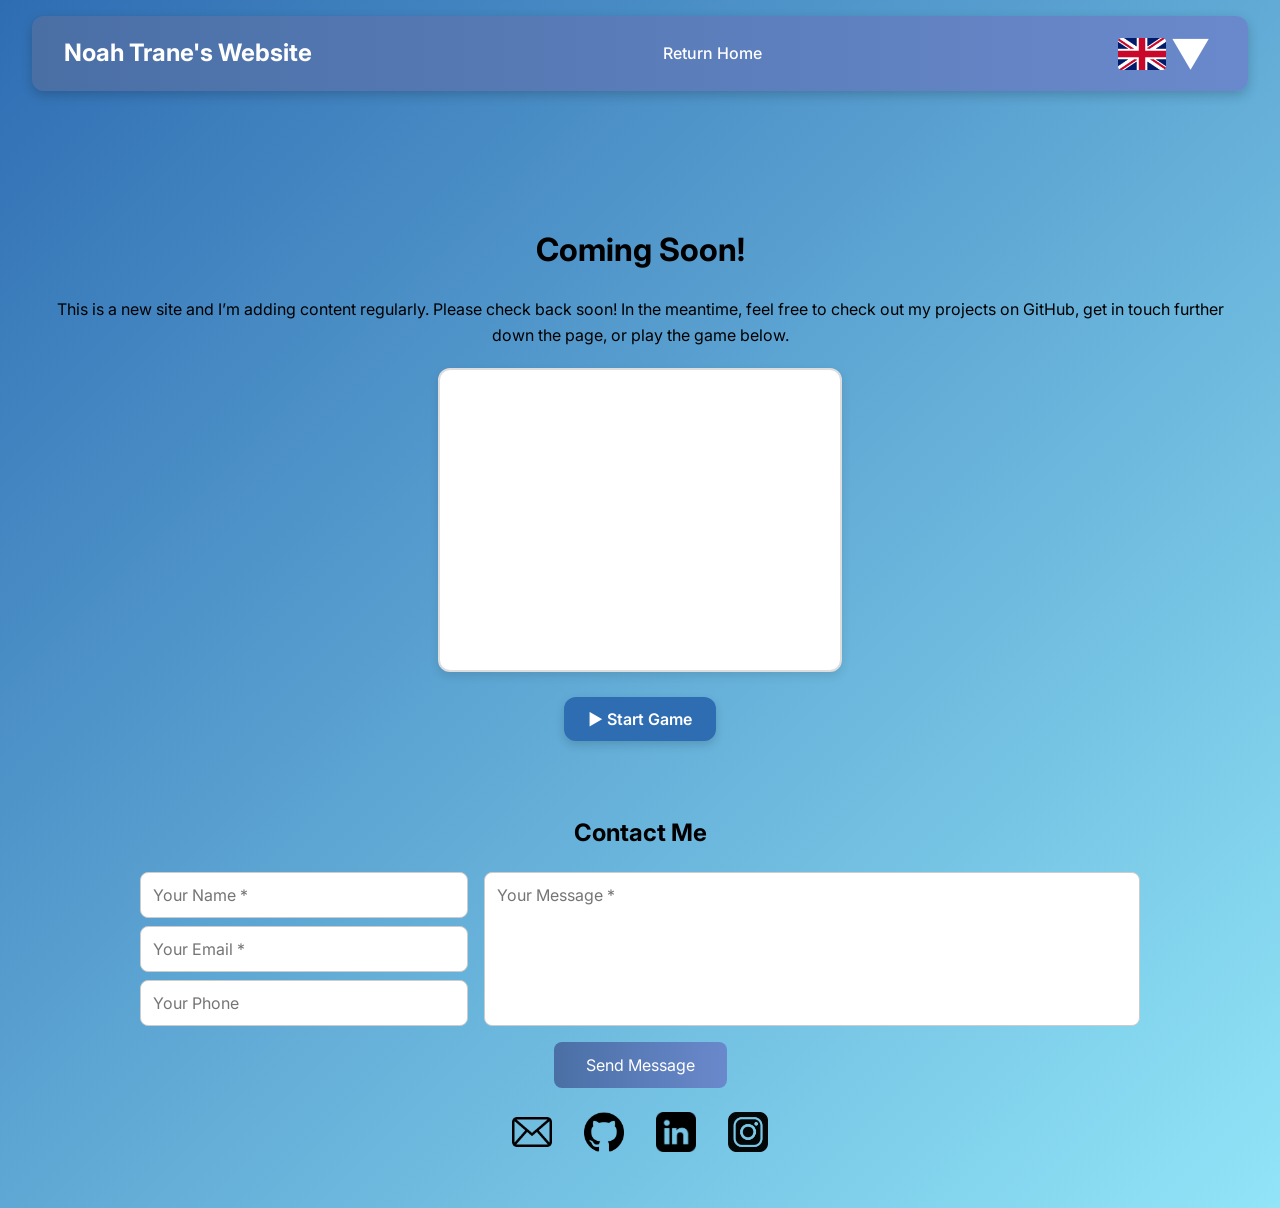
==== progress.html @ 8d1eb749 "update: styling, images, mobile fixes" ====
<!DOCTYPE html>
<html lang="en">
<head>
  <meta charset="UTF-8" />
  <meta name="viewport" content="width=device-width, initial-scale=1.0" />

  <title>Noah Trane | Portfolio</title>
  <link href="https://fonts.googleapis.com/css2?family=Inter:wght@400;600&display=swap" rel="stylesheet">
  <link rel="stylesheet" href="style.css" />
</head>
<body>


    <style>
  body {
    background: linear-gradient(135deg, #2f6db3, #91e5f7);
  }
</style>


<!-- NAVBAR -->
  <header>
    <nav class="navbar">
      <h1 class="logo" data-i18n="header">Noah Trane's Website</h1>

      <ul class="nav-links">
        
        <li><a href="index.html">Return Home</a></li>
      </ul>

      <div class="navbar-right">
        <div class="social-links">
          <a href="https://www.linkedin.com/in/noahtrane" target="_blank">
            <img src="linkedin.png" alt="LinkedIn">
          </a>
          <a href="https://github.com/noahtrane" target="_blank">
            <img src="github.png" alt="GitHub">
          </a>
          <a href="https://www.instagram.com/noah_trane/" target="_blank">
            <img src="instagram.png" alt="Instagram">
          </a>
        </div>
        
        <!-- NEW: hamburger menu button -->
        <button class="hamburger">☰</button>


        <div class="lang-switcher">
          <button class="lang-btn">
            <img src="uk.png" alt="UK" class="flag main-flag">
            <span class="arrow">▼</span>
          </button>
          <ul class="lang-menu">
            <li><button><img src="uk.png" alt="UK" class="flag"></button></li>
            <li><button><img src="france.png" alt="France" class="flag"></button></li>
          </ul>
        </div>
      </div>
    </nav>
  </header>

  

  <main>
    <section class="hero"></section>

    <div style="max-width: 1200px; margin: 0 auto; text-align: center;">
    <h1 data-i18n="coming_soon_title">Coming Soon!</h1>
    <p data-i18n="coming_soon_text">
        This is a new site and I’m adding content regularly.  
        Please check back soon! In the meantime, feel free to check out my projects on GitHub, get in touch further down the page,  
        or play the game below.
    </p>
    </div>



    <canvas id="dodgeGame" width="400" height="300" style="display:block; margin:20px auto; border:2px solid #ddd; background:#fff; border-radius:12px; box-shadow:0 4px 10px rgba(0,0,0,0.1);"></canvas>

<div style="text-align:center; margin-top:20px;">
  <button id="startBtn" class="game-btn">▶ Start Game</button>
  <button id="restartBtn" class="game-btn" style="display:none;">🔄 Try Again</button>
</div>

<style>
  .game-btn {
    background: #2f6db3;
    color: #fff;
    border: none;
    padding: 12px 24px;
    margin: 5px;
    border-radius: 12px;
    font-size: 16px;
    font-weight: 600;
    cursor: pointer;
    box-shadow: 0 4px 10px rgba(0,0,0,0.15);
    transition: background 0.2s, transform 0.1s;
  }
  .game-btn:hover {
    background: #245488;
  }
  .game-btn:active {
    transform: scale(0.96);
  }
</style>

<script>
const canvas = document.getElementById("dodgeGame");
const ctx = canvas.getContext("2d");

let player, blocks, score, gameOver, keys, gameRunning;
let highScore = 0; // track best score
let spawnInterval;

function initGame() {
  player = { x: 180, y: 260, width: 40, height: 20, speed: 5 };
  blocks = [];
  score = 0;
  gameOver = false;
  gameRunning = true;
  keys = {};
}

function spawnBlock() {
  if (!gameRunning) return;
  const x = Math.random() * (canvas.width - 20);
  blocks.push({ x: x, y: 0, width: 20, height: 20, speed: 2 + Math.random() * 3 });
}

function checkCollision(a, b) {
  return (
    a.x < b.x + b.width &&
    a.x + a.width > b.x &&
    a.y < b.y + b.height &&
    a.y + a.height > b.y
  );
}

function update() {
  if (gameOver || !gameRunning) return;

  // Move player
  if (keys["ArrowLeft"] && player.x > 0) player.x -= player.speed;
  if (keys["ArrowRight"] && player.x + player.width < canvas.width) player.x += player.speed;

  // Move blocks
  blocks.forEach(b => b.y += b.speed);

  // Collision detection
  for (let b of blocks) {
    if (checkCollision(player, b)) {
      gameOver = true;
      gameRunning = false;

      // ✅ update high score AFTER final score is set
      if (score > highScore) highScore = score + 1;

      clearInterval(spawnInterval); // stop spawning
      document.getElementById("restartBtn").style.display = "inline-block";
    }
  }

  // Remove offscreen blocks
  blocks = blocks.filter(b => b.y < canvas.height);

  // Increase score
  score++;
}

function draw() {
  ctx.clearRect(0, 0, canvas.width, canvas.height);

  // Draw player
  ctx.fillStyle = "#2f6db3";
  ctx.fillRect(player.x, player.y, player.width, player.height);

  // Draw blocks
  ctx.fillStyle = "#e63946";
  blocks.forEach(b => ctx.fillRect(b.x, b.y, b.width, b.height));

  // Draw score + high score
  ctx.fillStyle = "#111";
  ctx.font = "16px Arial";
  ctx.fillText("Score: " + score, 10, 20);
  ctx.fillText("High Score: " + highScore, 280, 20);

  if (gameOver) {
    ctx.fillStyle = "rgba(0,0,0,0.6)";
    ctx.fillRect(0, 0, canvas.width, canvas.height);
    ctx.fillStyle = "white";
    ctx.font = "20px Arial";
    ctx.fillText("Game Over! Final Score: " + score, 70, 150);
    ctx.fillText("High Score: " + highScore, 130, 180);
  }
}

function gameLoop() {
  update();
  draw();
  if (gameRunning) requestAnimationFrame(gameLoop);
}

// Controls
keys = {};
document.addEventListener("keydown", e => keys[e.key] = true);
document.addEventListener("keyup", e => keys[e.key] = false);

// Start button
document.getElementById("startBtn").addEventListener("click", () => {
  initGame();
  document.getElementById("startBtn").style.display = "none";
  document.getElementById("restartBtn").style.display = "none";
  spawnInterval = setInterval(spawnBlock, 1000);
  gameLoop();
});

// Restart button
document.getElementById("restartBtn").addEventListener("click", () => {
  initGame();
  document.getElementById("restartBtn").style.display = "none";
  spawnInterval = setInterval(spawnBlock, 1000);
  gameLoop();
});
</script>


  <section id="contact" class="contact">
    <h2>Contact Me</h2>
    
    <form class="contact-form" action="mailto:noah.trane.contact@gmail.com" method="post" enctype="text/plain">
      <div class="form-row">
        <div class="form-left">
          <input type="text" name="name" data-i18n-placeholder="placeholder_name" required>
          <input type="email" name="email" data-i18n-placeholder="placeholder_email" required>
          <input type="tel" name="phone" data-i18n-placeholder="placeholder_phone">
        </div>
        <div class="form-right">
          <textarea name="message" data-i18n-placeholder="placeholder_message" required></textarea>
        </div>

      </div>
      <div class="form-submit">
        <button type="submit" class="btn" data-i18n="send"></button>
      </div>
    </form>

    <div class="contact-links">
      <a href="mailto:noah.trane.contact@gmail.com">
        <img src="email.png" alt="email">
      </a>
      <a href="https://github.com/noahtrane" target="_blank">
        <img src="github.png" alt="github">
      </a>
      <a href="https://www.linkedin.com/in/noahtrane/" target="_blank">
        <img src="linkedin.png" alt="linkedin">
      </a>
      <a href="https://www.instagram.com/noah_trane/" target="_blank">
        <img src="instagram.png" alt="Instagram">
    </div>
  </section>





  </main>
</body>
</html>



<script>
  // --- NAVBAR SCROLLING --- //
  const navbar = document.querySelector('.navbar');
  let isScrolled = false;

  window.addEventListener('scroll', () => {
    if (window.scrollY > 10 && !isScrolled) {
      navbar.classList.add('scrolled');
      isScrolled = true;
    } else if (window.scrollY <= 10 && isScrolled) {
      navbar.classList.remove('scrolled');
      isScrolled = false;
    }
  });

  // --- HAMBURGER MENU --- //
  const hamburger = document.querySelector('.hamburger');
  const navLinks = document.querySelector('.nav-links');

  if (hamburger && navLinks) {
    hamburger.addEventListener('click', () => {
      navLinks.classList.toggle('show');
    });
  }

  // --- TRANSLATION SYSTEM --- //
  async function loadTranslations(lang) {
    try {
      const res = await fetch("translations.json");
      const translations = await res.json();

      // Update normal text
      document.querySelectorAll("[data-i18n]").forEach(el => {
        const key = el.getAttribute("data-i18n");
        if (translations[lang] && translations[lang][key]) {
          el.textContent = translations[lang][key];
        }
      });

      // Update placeholders
      document.querySelectorAll("[data-i18n-placeholder]").forEach(el => {
        const key = el.getAttribute("data-i18n-placeholder");
        if (translations[lang] && translations[lang][key]) {
          el.placeholder = translations[lang][key];
        }
      });

      localStorage.setItem("preferredLang", lang);
    } catch (err) {
      console.error("Could not load translations:", err);
    }
  }

  // --- LANGUAGE SWITCHER LOGIC --- //
  const langBtn = document.querySelector('.lang-btn');
  const langMenu = document.querySelector('.lang-menu');
  const mainFlag = langBtn ? langBtn.querySelector('.flag') : null;
  const menuFlags = document.querySelectorAll('.lang-menu .flag');

  if (langBtn && langMenu && mainFlag) {
    // toggle dropdown
    langBtn.addEventListener('click', () => {
      langMenu.classList.toggle('show');
      langBtn.classList.toggle('active');
    });

    // close dropdown if clicking outside
    document.addEventListener('click', (e) => {
      if (!langBtn.contains(e.target) && !langMenu.contains(e.target)) {
        langMenu.classList.remove('show');
        langBtn.classList.remove('active');
      }
    });

    // when a flag is clicked
    menuFlags.forEach(flag => {
      flag.parentElement.addEventListener('click', () => {
        const lang = flag.alt === "UK" ? "en" : "fr";

        // update main flag image
        mainFlag.src = flag.src;
        mainFlag.alt = flag.alt;

        // load translations
        loadTranslations(lang);

        // close dropdown
        langMenu.classList.remove('show');
        langBtn.classList.remove('active');
      });
    });

    // load saved or default language
    const savedLang = localStorage.getItem("preferredLang");
    const defaultLang = savedLang || "en";
    loadTranslations(defaultLang);

    // set main flag correctly
    mainFlag.src = defaultLang === "en" ? "uk.png" : "france.png";
    mainFlag.alt = defaultLang === "en" ? "UK" : "France";
  }
</script>
---- style.css ----
/* --------------------
   BASE = MOBILE FIRST
   -------------------- */


/* BODY */

body {
  margin: 0;
  font-family: 'Inter', sans-serif;
  line-height: 1.6;
  padding: 0;

  background-image: url("phonebackground.jpg"),
                    linear-gradient(135deg, #dceefb, #91e5f7fb);
  background-repeat: no-repeat, no-repeat;
  background-position: center top, center;
  background-size: auto 700px, cover; /* 👈 fixed height */
  
}



/* NAVBAR */
header {
  position: sticky;
  top: 0;
  z-index: 1000;
  color: white;
}

/* Navbar header */

.navbar {
  display: flex;
  justify-content: space-between;
  align-items: center;
  padding: 0.75rem 1rem;
  background: linear-gradient(90deg, #4a6fa5, #6a89cc);
  backdrop-filter: blur(8px);
  border-radius: 12px;
  margin: 0.5rem 1rem;
  box-shadow: 0 4px 12px rgba(0,0,0,0.2);
  transition: all 1s ease;
}

.navbar.scrolled {
  margin: 0;
  border-radius: 0;
  border-left: none;
  border-right: none;
}

/* Nav links, hover, underline */
.nav-links a {
  text-decoration: none;
  color: white;
  font-weight: 500;
  position: relative;
}
.nav-links a::after {
  content: '';
  position: absolute;
  bottom: -4px;
  left: 0;
  width: 0;
  height: 2px;
  background: #e5f7fb;
  transition: width 0.3s;
}
.nav-links a:hover::after {
  width: 100%;
}
.nav-links > li {
  display: flex;
  align-items: center;
}
.nav-links a:hover {
  color: #ffffff;
}

/* Stuff in navbar */

.logo {
  margin: 0 auto;
  text-align: center;
  font-size: 1.2rem;
  font-weight: bold;
  text-decoration: none;
}

.navbar .social-links img {
  vertical-align: middle; /* aligns with text if inline */
  margin-top: 2px;       /* 👈 adjust up/down as needed */
}

.nav-links {
  list-style: none;
  gap: 1rem;
  margin: 0;
  padding: 0;
}

/* Right-hand side of navbar */
.navbar-right {
  display: flex;
  align-items: center;
  gap: 2rem;
}

/* Social links */
.social-links {
  display: flex;
  align-items: center;
  gap: 2rem;
}
.social-links img {
  width: 2.5rem;
  height: 2.5rem;
  object-fit: contain;
  cursor: pointer;
  transition: opacity 0.2s ease;
}
.social-links img:hover {
  opacity: 0.8;
}

/* Dropdown */
.dropdown { position: relative; }
.drop-btn {
  background: transparent;
  border: none;
  color: #fff;
  font: inherit;
  cursor: pointer;
  display: flex;
  align-items: center;
  gap: 0.3rem;
}
.drop-btn .arrow { transition: transform 0.3s ease; }
.drop-menu {
  display: none;
  position: absolute;
  top: 120%;
  left: 0;
  background: #121212;
  border-radius: 8px;
  list-style: none;
  margin: 0;
  padding: 0.5rem 0;
  box-shadow: 0 4px 12px rgba(0,0,0,0.2);
  min-width: 160px;
}
.drop-menu li a {
  display: block;
  padding: 0.5rem 1rem;
  text-decoration: none;
  color: white;
}
.drop-menu li a:hover { background: rgba(255,255,255,0.1); }
.drop-menu.show { display: block; }
.drop-btn.active .arrow { transform: rotate(180deg); }
.drop-menu li { display: block; }

/* mobile: hide nav, socials, lang */
.nav-links { display: none; }
.lang-switcher { display: none; }
.navbar .social-links { display: none; }

/* Hamburger (mobile only by default) */
.hamburger {
  position: absolute;
  left: 0.5rem;
  top: 44%;
  transform: translateY(-50%);
  font-size: 1.8rem;
  background: none;
  border: none;
  cursor: pointer;
  color: black; /* or any color you want */
}

/* nav links when menu toggled */
.nav-links.show {
  display: flex;
  flex-direction: column;
  position: absolute;
  top: 100%;
  left: 0;
  right: 0;
  background: white;
  padding: 1rem;
  box-shadow: 0 4px 8px rgba(0,0,0,0.2);
}

.drop-menu,
.lang-menu {
  position: static;
  box-shadow: none;
}



/* CONTACT FORM (mobile stacked) */
.form-row {
  flex-direction: column;
}
.form-right {
  flex: unset;
}



/* LANGUAGUE SWITCHER */
.lang-switcher { position: relative; }
.lang-btn {
  background: transparent;
  border: none;
  color: #fff;
  font-size: 2.5rem;
  display: flex;
  align-items: center;
  gap: 0.3rem;
  cursor: pointer;
}
.lang-btn img {
  width: 3rem;
  height: 2rem;
  border-radius: 4px;
}
.lang-menu {
  display: none;
  position: absolute;
  right: 0;
  top: 120%;
  background: #121212;
  border-radius: 8px;
  list-style: none;
  margin: 0;
  padding: 0.5rem 0;
  box-shadow: 0 4px 12px rgba(0,0,0,0.2);
}
.lang-menu img {
  width: 3rem;
  height: 2rem;
  border-radius: 4px;
}
.lang-menu li button {
  background: transparent;
  border: none;
  font-size: 2.5rem;
  cursor: pointer;
  padding: 0.5rem 1rem;
}
.lang-menu li button:hover { background: rgba(255,255,255,0.1); }
.lang-menu.show { display: block; }
.arrow { display: inline-block; transition: transform 0.3s ease; }
.lang-btn.active .arrow { transform: rotate(180deg); }

/* About section */
#about {
  padding-top: 17rem;
  margin-top: 17rem;
}

/* Main sections */
section {
  padding: 3rem;
  max-width: 1000px;
  margin: auto;
}

/* Projects */
.projects {
  padding: 3rem 2rem;
  background: transparent;
  
}

.projects h2 {
  text-align: center;
  margin-bottom: 2rem;
}

/* Card styling */
.project-card {
  display: block; 
  background: linear-gradient(135deg, #ffffff, #ececec);
  border-radius: 12px;
  text-align: center;
  padding: 1.5rem;
  margin-bottom: 1.5rem;
  box-shadow: 0 4px 12px rgba(0,0,0,0.1);
  transition: transform 0.2s ease, box-shadow 0.2s ease;
  text-decoration: none;
}

.project-card img {
  width: 100%;
  height: 180px;
  object-fit: cover;
  border-radius: 12px;
  margin-bottom: 1rem;
}

.project-card:hover {
  transform: translateY(-5px);
  box-shadow: 0 6px 16px rgba(0,0,0,0.15);
  transition: 0.5s;
  border-radius: 12px;
}

.project-card,
.project-card h3,
.project-card p {
  text-decoration: none;
  color: inherit;
}

/* Default = stacked (mobile first) */
.project-scroll {
  display: grid;
  grid-template-columns: 1fr;
  gap: 1.5rem;
}

/* Contact */
input, textarea, button {
  font-family: inherit;
  font-size: 1rem;
}
.contact {
  max-width: 1000px;
  margin: auto;
  padding: 3rem 1rem;
  text-align: center;
}
.form-row { display: flex; gap: 1rem; align-items: stretch; margin-bottom: 0; }
.form-left { flex: 1; display: flex; flex-direction: column; gap: 0.5rem; }
.form-left input {
  padding: 0.75rem;
  border: 1px solid #ccc;
  border-radius: 8px;
  font-size: 1rem;
}
.form-right { flex: 2; display: flex; }
.form-right textarea {
  flex: 1;
  padding: 0.75rem;
  border: 1px solid #ccc;
  border-radius: 8px;
  font-size: 1rem;
  resize: none;
}
.form-submit { margin-top: 1rem; }
.btn {
  background: linear-gradient(90deg, #4a6fa5, #6a89cc);
  color: white;
  border: none;
  padding: 0.8rem 2rem;
  border-radius: 8px;
  font-size: 1rem;
  cursor: pointer;
  transition: transform 0.2s ease;
}
.btn:hover { transform: scale(1.05); }
.contact-links {
  display: flex;
  justify-content: center;
  gap: 2rem;
  margin-top: 1.5rem;
}
.contact-links img {
  width: 40px;
  height: 40px;
  object-fit: contain;
  transition: transform 0.2s ease, opacity 0.2s ease;
  cursor: pointer;
}
.contact-links img:hover {
  transform: scale(1.2);
  opacity: 0.8;
}

/* --------------------
   LARGE PHONE SMALL TABLET
   -------------------- */
@media (min-width: 481px) {
  body{
    background-image: url("tabletbackground.jpg"),
                      linear-gradient(135deg, #dceefb, #91e5f7fb);
    background-repeat: no-repeat, no-repeat;
    background-position: center top, center;
    background-size: auto 700px, cover; /* 👈 fixed height */
  }

}


/* --------------------
   TABLET LANDSCAPE
   -------------------- */
@media (min-width: 768px) {
  .project-scroll {
    grid-template-columns: repeat(2, 1fr);
  }
  .social-links { display: flex; gap: 2rem; }
}


/* --------------------
   DESKTOP & LAPTOP
   -------------------- */
@media (min-width: 1188px) {
  body {
    background-image: url("background.jpg"), linear-gradient(135deg, #dceefb, #91e5f7fb);
    background-repeat: no-repeat, no-repeat;
    background-position: center top, center;
    background-size: auto 700px, cover; /* 👈 fixed height */
  }

  .hamburger { display: none; }

  .nav-links { display: flex; gap: 1rem; }
  .navbar { display: flex; gap: 2rem; }
  .lang-switcher { display: inline-block; }
    
  .lang-switcher { display: inline-block; }

  .project-scroll {
    grid-template-columns: repeat(3, 1fr);
  }

  #about {
  padding-top: 16rem;
  margin-top: 16rem;
}
  .logo {
    margin: 0;
    font-size: 1.5rem;
  }

  .navbar {
    margin: 1rem 2rem;
    padding: 0.75rem 2rem;
  }

  .form-row {
    flex-direction: row;
    align-items: stretch;
  }
  .form-right { flex: 2; }
  .form-left { flex: 1; }

    .drop-menu {
    position: absolute;
    top: 120%;
    left: 0;
    background: #121212;
    border-radius: 8px;
    box-shadow: 0 4px 12px rgba(0,0,0,0.2);
    min-width: 160px;
    padding: 0.5rem 0;
    display: none; /* default hidden */
  }

  .drop-menu.show {
    display: block;
  }

}


/* --------------------
   LARGER LAPTOP & DESKTOPS
   -------------------- */
@media (min-width: 1404px) {

.navbar .social-links { display: flex; gap: 2rem; }

}
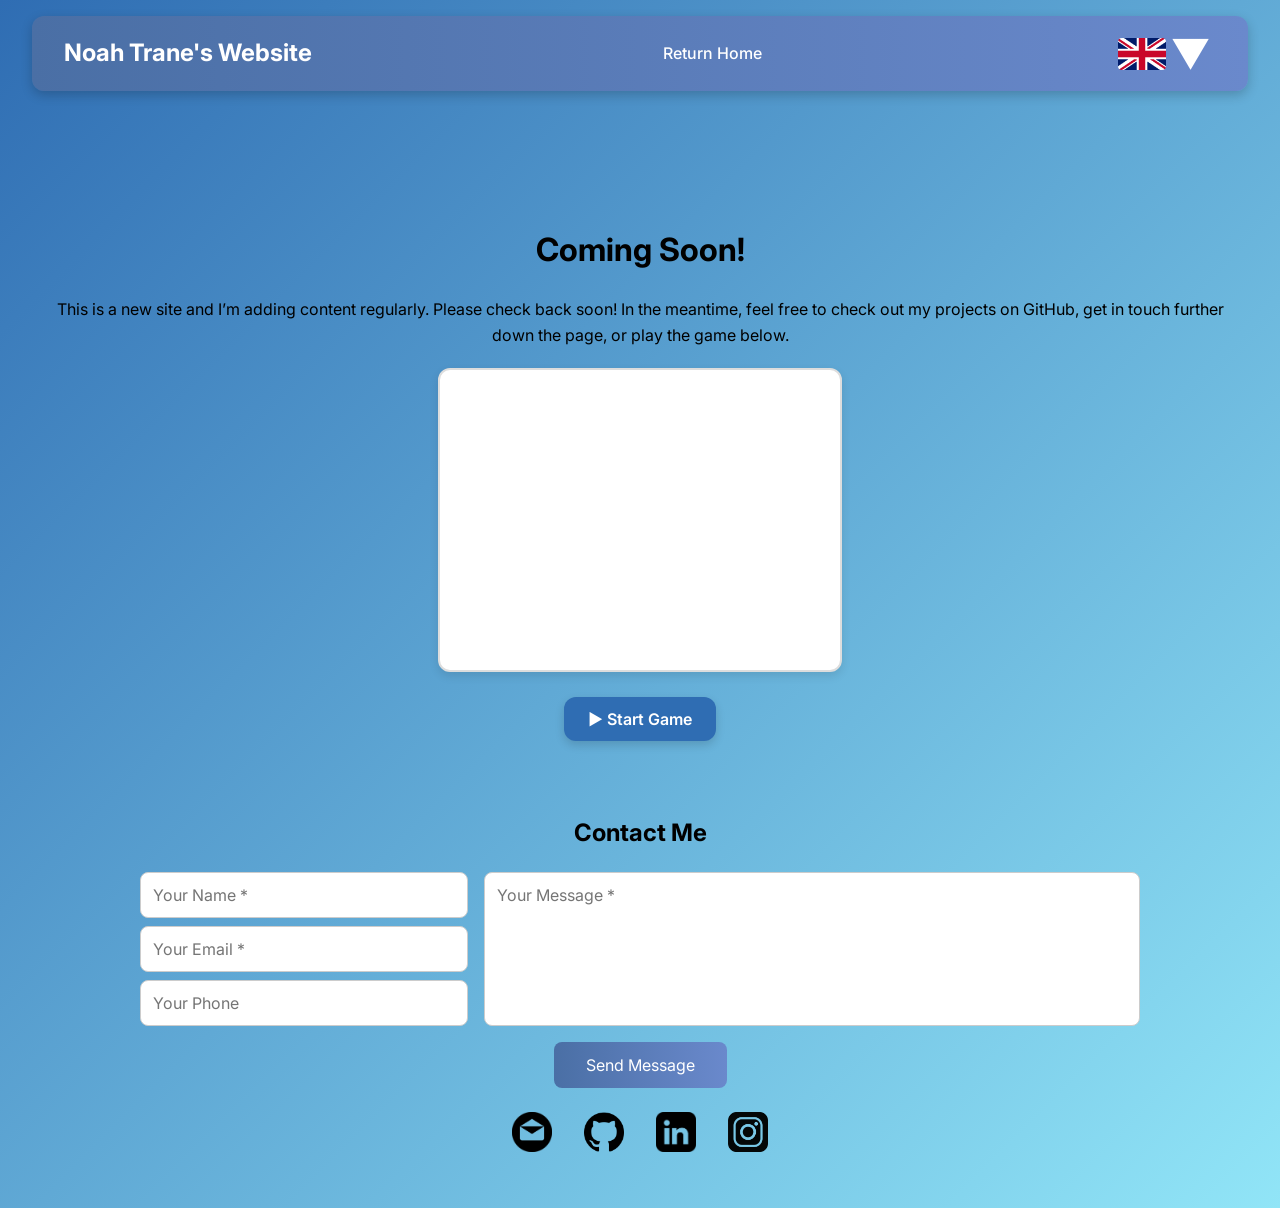
==== commit a94056b3: "new clean version" ====
--- a/progress.html
+++ b/progress.html
@@ -182,7 +182,7 @@
   ctx.fillStyle = "#111";
   ctx.font = "16px Arial";
   ctx.fillText("Score: " + score, 10, 20);
-  ctx.fillText("High Score: " + highScore, 280, 20);
+  ctx.fillText("High Score: " + highScore, 260, 20);
 
   if (gameOver) {
     ctx.fillStyle = "rgba(0,0,0,0.6)";
--- a/style.css
+++ b/style.css
@@ -452,21 +452,182 @@
   .form-right { flex: 2; }
   .form-left { flex: 1; }
 
-    .drop-menu {
-    position: absolute;
-    top: 120%;
-    left: 0;
-    background: #121212;
-    border-radius: 8px;
-    box-shadow: 0 4px 12px rgba(0,0,0,0.2);
-    min-width: 160px;
-    padding: 0.5rem 0;
-    display: none; /* default hidden */
-  }
+  .drop-menu {
+  position: absolute;
+  top: 120%;
+  left: 0;
+  background: #121212;
+  border-radius: 8px;
+  box-shadow: 0 4px 12px rgba(0,0,0,0.2);
+  min-width: 160px;
+  padding: 0.5rem 0;
+  display: none; /* default hidden */
+}
 
   .drop-menu.show {
     display: block;
   }
+/* ====== BUSINESS CARD WIDGET (MINIMAL) ====== */
+
+/* overlay */
+.card-overlay {
+  position: fixed;
+  inset: 0;
+  background: rgba(0,0,0,0.4);
+  opacity: 0;
+  pointer-events: none;
+  transition: opacity 0.3s ease;
+  z-index: 999;
+}
+.card-overlay.active {
+  opacity: 1;
+  pointer-events: auto;
+}
+
+/* container */
+.card-container {
+  position: fixed;
+  bottom: -250px; /* push further down */
+  right: -380px;  /* push further left */
+  width: 525px;
+  height: 300px;
+  cursor: pointer;
+  z-index: 1000;
+  transition: right 0.6s ease, bottom 0.6s ease, transform 0.6s ease;
+}
+
+
+/* open = slide into center */
+.card-container.open {
+  bottom: 50%;
+  right: 50%;
+  transform: translate(50%, 50%);
+}
+
+/* card */
+.card {
+  width: 100%;
+  height: 100%;
+  position: relative;
+  transform-style: preserve-3d;
+  transition: transform 0.6s ease;
+  background: #fff;
+  border-radius: 0; /* square corners */
+  border-radius: 12px;
+}
+
+/* flip state */
+.card.flipped {
+  transform: rotateY(180deg);
+}
+
+/* faces */
+.card-face {
+  position: absolute;
+  inset: 0;
+  backface-visibility: hidden;
+  display: flex;
+  justify-content: center;
+  align-items: center;
+  border-radius: 12px;
+}
+
+/* front = blank white */
+.card-front {
+  background: url("radcam.png");
+  background-repeat: no-repeat;         /* don’t repeat */
+  background-position: center;
+  background-size: 100%;
+  color: #333;
+  display: flex;
+  flex-direction: column;
+  justify-content: flex-start;  /* stack from top */
+  align-items: flex-start;      /* align left */
+  padding: 1.5rem 2rem;
+  text-align: left;
+}
+
+.card-front h2 {
+  position: absolute;
+  top: 1rem;          /* push to top */
+  left: 50%;
+  transform: translateX(-50%); /* center horizontally only */
+  margin: 0;
+  font-size: 1.6rem;
+  font-weight: 600;
+  
+}
+.card-front p {
+  align-self: center;       /* 👈 center the tagline only */
+  margin: 2rem 0 0;
+  font-size: 1rem;
+  color: #555;
+  text-align: center;       /* text centered inside its own width */
+}
+
+.card-back {
+  background: url("bod.png");
+  background-repeat: no-repeat;         /* don’t repeat */
+  background-position: center;
+  background-size: 100%;
+  transform: rotateY(180deg);
+  padding: 1.5rem 2rem;
+  display: flex;
+  flex-direction: column;
+  justify-content: flex-start;
+  text-align: left;
+}
+
+.card-back h3 {
+  margin: 0;
+  font-size: 1.4rem;
+  color: #333;
+}
+
+.card-back .subtitle {
+  margin: 0.2rem 0 1rem;
+  font-size: 1rem;
+  color: #555;
+}
+
+.contact-list {
+  list-style: none;
+  padding: 0;
+  margin: 1rem 0 0;
+  text-align: left;
+}
+
+.contact-list li {
+  margin: 0.3rem 0;
+  font-size: 0.95rem;
+  color: #444;
+}
+
+.contact-list a {
+  color: #333;              /* dark grey, matches text */
+  text-decoration: none;
+  text-decoration: none;
+  transition: color 0.3s ease;
+  
+}
+
+.contact-list a:hover {
+  color: #2b4f72;
+  text-decoration: underline;
+}
+
+.card-back .tagline {
+  margin-top: auto; /* pushes tagline to bottom */
+  font-size: 0.9rem;
+  color: #666;
+  font-style: italic;
+  text-align: center;
+}
+
+
+
+
+
 
 }
 
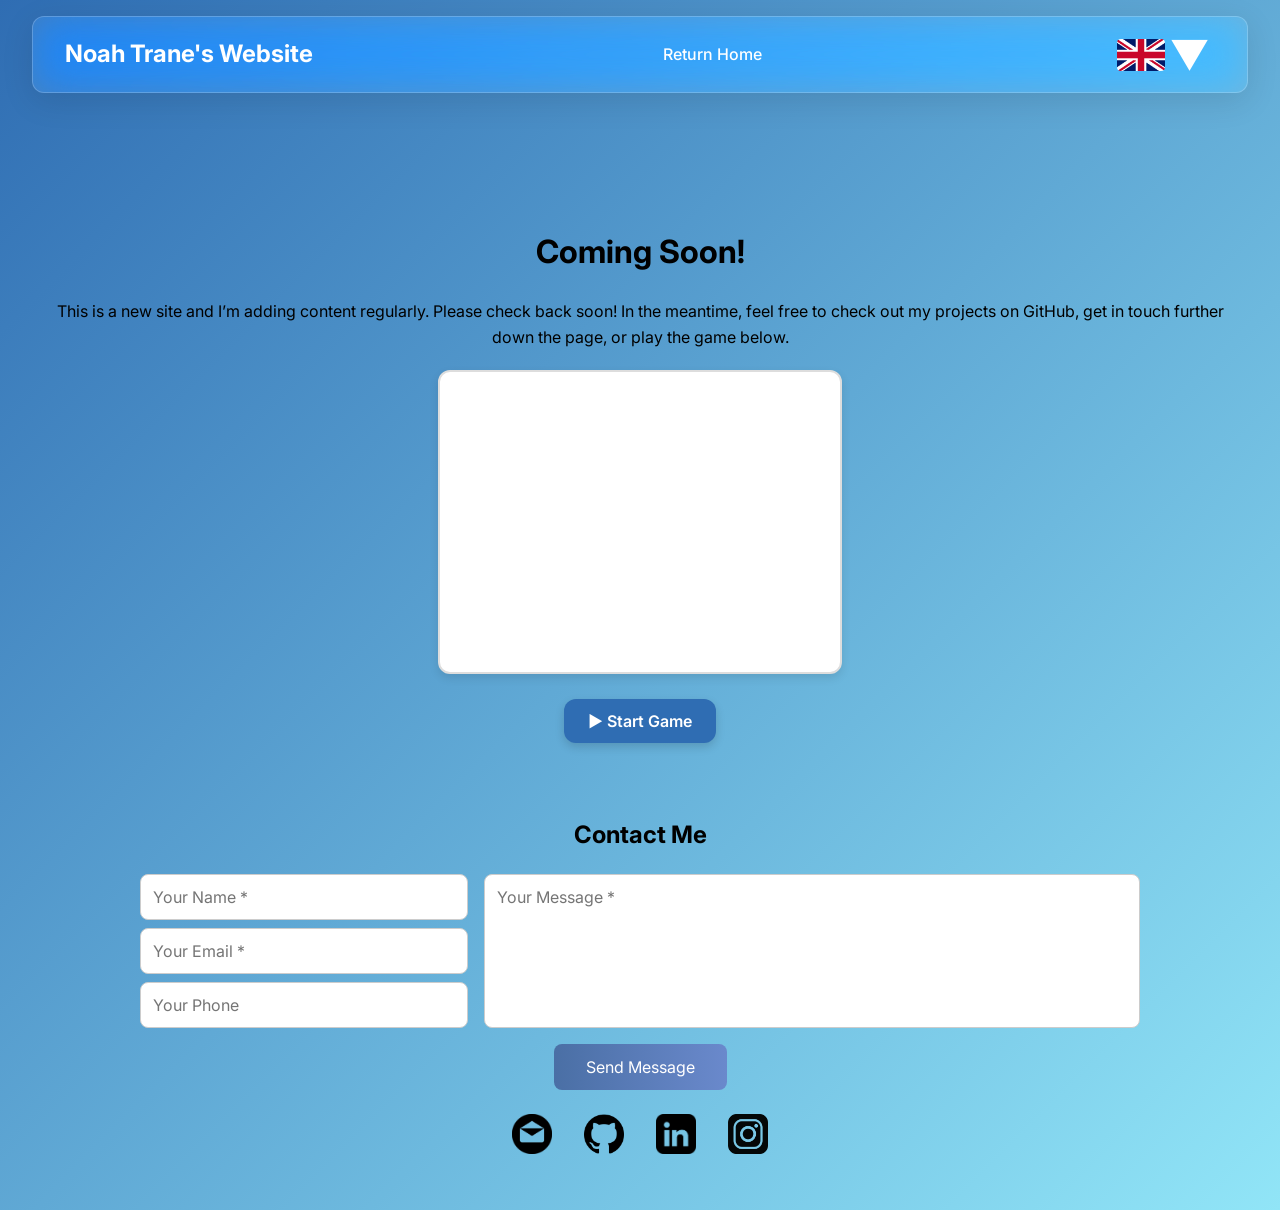
==== commit 9fe412fb: "new clean version" ====
--- a/progress.html
+++ b/progress.html
@@ -42,7 +42,7 @@
         </div>
         
         <!-- NEW: hamburger menu button -->
-        <button class="hamburger">☰</button>
+        <button class="hamburger"><span></span></button>
 
 
         <div class="lang-switcher">
@@ -268,31 +268,55 @@
 </html>
 
 
-
+<!-- ================= SCRIPTS ================= -->
 <script>
   // --- NAVBAR SCROLLING --- //
   const navbar = document.querySelector('.navbar');
   let isScrolled = false;
 
   window.addEventListener('scroll', () => {
-    if (window.scrollY > 10 && !isScrolled) {
+    const y = window.scrollY;
+
+    if (!isScrolled && y > 40) {     // scroll down enough before adding
       navbar.classList.add('scrolled');
       isScrolled = true;
-    } else if (window.scrollY <= 10 && isScrolled) {
+    } else if (isScrolled && y < 10) { // scroll back up high before removing
       navbar.classList.remove('scrolled');
       isScrolled = false;
     }
+
+  
   });
 
   // --- HAMBURGER MENU --- //
   const hamburger = document.querySelector('.hamburger');
   const navLinks = document.querySelector('.nav-links');
 
-  if (hamburger && navLinks) {
-    hamburger.addEventListener('click', () => {
-      navLinks.classList.toggle('show');
+  hamburger.addEventListener('click', () => {
+    navLinks.classList.toggle('show');
+    hamburger.classList.toggle('active'); // add this line
+  });
+
+
+  // --- DROPDOWN MENU --- //
+// --- DROPDOWN MENU --- //
+  document.querySelectorAll('.drop-btn').forEach(dropBtn => {
+    const dropMenu = dropBtn.nextElementSibling;
+
+    dropBtn.addEventListener('click', (e) => {
+      e.stopPropagation(); // prevent immediate close
+      dropMenu.classList.toggle('show');
+      dropBtn.classList.toggle('active');
     });
-  }
+
+    document.addEventListener('click', (e) => {
+      if (!dropBtn.contains(e.target) && !dropMenu.contains(e.target)) {
+        dropMenu.classList.remove('show');
+        dropBtn.classList.remove('active');
+      }
+    });
+  });
+
 
   // --- TRANSLATION SYSTEM --- //
   async function loadTranslations(lang) {
@@ -300,7 +324,7 @@
       const res = await fetch("translations.json");
       const translations = await res.json();
 
-      // Update normal text
+      // Update text
       document.querySelectorAll("[data-i18n]").forEach(el => {
         const key = el.getAttribute("data-i18n");
         if (translations[lang] && translations[lang][key]) {
@@ -322,52 +346,99 @@
     }
   }
 
-  // --- LANGUAGE SWITCHER LOGIC --- //
+  // --- LANGUAGE SWITCHER --- //
   const langBtn = document.querySelector('.lang-btn');
   const langMenu = document.querySelector('.lang-menu');
-  const mainFlag = langBtn ? langBtn.querySelector('.flag') : null;
+  const mainFlag = langBtn.querySelector('.flag');
   const menuFlags = document.querySelectorAll('.lang-menu .flag');
 
-  if (langBtn && langMenu && mainFlag) {
-    // toggle dropdown
-    langBtn.addEventListener('click', () => {
-      langMenu.classList.toggle('show');
-      langBtn.classList.toggle('active');
+  langBtn.addEventListener('click', () => {
+    langMenu.classList.toggle('show');
+    langBtn.classList.toggle('active');
+  });
+
+  document.addEventListener('click', (e) => {
+    if (!langBtn.contains(e.target) && !langMenu.contains(e.target)) {
+      langMenu.classList.remove('show');
+      langBtn.classList.remove('active');
+    }
+  });
+
+  // Switch language on flag click
+  menuFlags.forEach(flag => {
+    flag.parentElement.addEventListener('click', () => {
+      const lang = flag.alt === "UK" ? "en" : "fr";
+      mainFlag.src = flag.src;
+      mainFlag.alt = flag.alt;
+      loadTranslations(lang);
+
+      currentLang = lang;
+      applySimpleValidationMessage();
+
+      langMenu.classList.remove('show');
+      langBtn.classList.remove('active');
     });
-
-    // close dropdown if clicking outside
-    document.addEventListener('click', (e) => {
-      if (!langBtn.contains(e.target) && !langMenu.contains(e.target)) {
-        langMenu.classList.remove('show');
-        langBtn.classList.remove('active');
+  });
+
+  // Default Language
+  const savedLang = localStorage.getItem("preferredLang");
+  const defaultLang = savedLang || "en";
+  loadTranslations(defaultLang);
+  mainFlag.src = defaultLang === "en" ? "uk.png" : "france.png";
+  mainFlag.alt = defaultLang === "en" ? "UK" : "France";
+
+  // --- FORM VALIDATION --- //
+  let currentLang = localStorage.getItem("preferredLang") || "en";
+
+  function applySimpleValidationMessage() {
+    const msg = currentLang === "fr"
+      ? "Veuillez remplir ce champ."
+      : "Please fill in this form.";
+
+    document.querySelectorAll(".contact-form [required]").forEach(el => {
+      el.addEventListener("invalid", function () {
+        this.setCustomValidity(msg);
+      }, { capture: true });
+
+      el.addEventListener("input", function () {
+        this.setCustomValidity("");
+      });
+    });
+  }
+
+  document.addEventListener("DOMContentLoaded", applySimpleValidationMessage);
+
+  const form = document.querySelector(".contact-form");
+  if (form) {
+    form.addEventListener("submit", (e) => {
+      if (!form.checkValidity()) {
+        e.preventDefault();
+        form.reportValidity();
       }
     });
-
-    // when a flag is clicked
-    menuFlags.forEach(flag => {
-      flag.parentElement.addEventListener('click', () => {
-        const lang = flag.alt === "UK" ? "en" : "fr";
-
-        // update main flag image
-        mainFlag.src = flag.src;
-        mainFlag.alt = flag.alt;
-
-        // load translations
-        loadTranslations(lang);
-
-        // close dropdown
-        langMenu.classList.remove('show');
-        langBtn.classList.remove('active');
-      });
-    });
-
-    // load saved or default language
-    const savedLang = localStorage.getItem("preferredLang");
-    const defaultLang = savedLang || "en";
-    loadTranslations(defaultLang);
-
-    // set main flag correctly
-    mainFlag.src = defaultLang === "en" ? "uk.png" : "france.png";
-    mainFlag.alt = defaultLang === "en" ? "UK" : "France";
-  }
-</script>
+  }
+
+  // --- BUSINESS CARD --- //
+  const cardContainer = document.getElementById("cardContainer");
+  const card = cardContainer.querySelector(".card");
+  const overlay = document.querySelector(".card-overlay");
+
+  cardContainer.addEventListener("click", (e) => {
+    if (e.target.tagName === "A") return;
+
+    if (!cardContainer.classList.contains("open")) {
+      cardContainer.classList.add("open");
+      overlay.classList.add("active");
+    } else if (!card.classList.contains("flipped")) {
+      card.classList.add("flipped");
+    } else {
+      card.classList.remove("flipped");
+    }
+  });
+
+  overlay.addEventListener("click", () => {
+    cardContainer.classList.remove("open");
+    card.classList.remove("flipped");
+    overlay.classList.remove("active");
+  });
+</script>
--- a/style.css
+++ b/style.css
@@ -16,7 +16,6 @@
   background-repeat: no-repeat, no-repeat;
   background-position: center top, center;
   background-size: auto 700px, cover; /* 👈 fixed height */
-  
 }
 
 
@@ -36,11 +35,13 @@
   justify-content: space-between;
   align-items: center;
   padding: 0.75rem 1rem;
-  background: linear-gradient(90deg, #4a6fa5, #6a89cc);
-  backdrop-filter: blur(8px);
+  background: rgba(255, 255, 255, 0.1);
+  backdrop-filter: blur(20px) saturate(180%);
+  -webkit-backdrop-filter: blur(20px) saturate(180%);
+  border: 1px solid rgba(255, 255, 255, 0.2);
   border-radius: 12px;
   margin: 0.5rem 1rem;
-  box-shadow: 0 4px 12px rgba(0,0,0,0.2);
+  box-shadow: 0 8px 32px rgba(0, 0, 0, 0.1);
   transition: all 1s ease;
 }
 
@@ -49,6 +50,13 @@
   border-radius: 0;
   border-left: none;
   border-right: none;
+   background: linear-gradient(135deg,
+  rgba(255, 255, 255, 0.8),
+  rgba(236, 236, 236, 0.8));
+  backdrop-filter: blur(20px) saturate(180%);
+  -webkit-backdrop-filter: blur(20px) saturate(180%);
+  border: 1px solid rgba(255, 255, 255, 0.3);
+  box-shadow: 0 4px 20px rgba(0, 0, 0, 0.1);
 }
 
 /* Nav links, hover, underline */
@@ -68,6 +76,34 @@
   background: #e5f7fb;
   transition: width 0.3s;
 }
+
+.navbar.scrolled .nav-links a {
+  color: #333;
+}
+.navbar.scrolled .nav-links a:hover {
+  color: #4a6fa5;
+}
+
+.navbar.scrolled .nav-links a::after {
+  background: #4a6fa5;
+}
+
+.navbar.scrolled .logo {
+  color: #333;
+}
+.navbar.scrolled .drop-btn {
+  color: #333;
+}
+.navbar.scrolled .hamburger {
+  color: #333;
+}
+.navbar.scrolled .lang-btn {
+  color: #333;
+}
+.navbar.scrolled .lang-btn .arrow {
+  color: #333;
+}
+
 .nav-links a:hover::after {
   width: 100%;
 }
@@ -90,8 +126,8 @@
 }
 
 .navbar .social-links img {
-  vertical-align: middle; /* aligns with text if inline */
-  margin-top: 2px;       /* 👈 adjust up/down as needed */
+  vertical-align: middle; 
+  margin-top: 2px;
 }
 
 .nav-links {
@@ -109,20 +145,34 @@
 }
 
 /* Social links */
-.social-links {
-  display: flex;
-  align-items: center;
-  gap: 2rem;
-}
 .social-links img {
-  width: 2.5rem;
-  height: 2.5rem;
+  width: 2rem;
+  height: 2rem;
   object-fit: contain;
   cursor: pointer;
-  transition: opacity 0.2s ease;
+  padding: 0.375rem;
+  border-radius: 50%;
+  background: rgba(255, 255, 255, 0.1);
+  border: 1px solid rgba(255, 255, 255, 0.2);
+  backdrop-filter: blur(10px);
+  -webkit-backdrop-filter: blur(10px);
+  transition: all 2s cubic-bezier(0.4, 0, 0.2, 1);
 }
 .social-links img:hover {
-  opacity: 0.8;
+  background: rgba(255, 255, 255, 0.2);
+  border: 1px solid rgba(255, 255, 255, 0.4);
+  transform: translateY(-3px);
+  box-shadow: 0 4px 20px rgba(0, 0, 0, 0.1);
+}
+
+/* Scrolled state for social icons */
+.navbar.scrolled .social-links img {
+  background: rgba(74, 111, 165, 0.1);
+  border: 1px solid rgba(74, 111, 165, 0.2);
+}
+.navbar.scrolled .social-links img:hover {
+  background: rgba(74, 111, 165, 0.2);
+  border: 1px solid rgba(74, 111, 165, 0.4);
 }
 
 /* Dropdown */
@@ -167,31 +217,184 @@
 .lang-switcher { display: none; }
 .navbar .social-links { display: none; }
 
-/* Hamburger (mobile only by default) */
+/* ==== MOBILE NAV POLISH — OVERRIDES (paste after your CSS) ==== */
+
+/* =====================
+   HAMBURGER BUTTON
+   ===================== */
 .hamburger {
   position: absolute;
-  left: 0.5rem;
-  top: 44%;
+  left: 0.6rem;
+  top: 50%;
   transform: translateY(-50%);
-  font-size: 1.8rem;
-  background: none;
-  border: none;
+  width: 44px;
+  height: 44px;
+  border-radius: 12px;
+  border: 1px solid rgba(255,255,255,0.35);
+  background: rgba(255,255,255,0.12);
+  backdrop-filter: blur(10px);
+  -webkit-backdrop-filter: blur(10px);
   cursor: pointer;
-  color: black; /* or any color you want */
-}
-
-/* nav links when menu toggled */
+  display: flex;
+  justify-content: center;
+  align-items: center;
+  padding: 0;
+  z-index: 1100;
+  color: white;
+}
+
+.hamburger span,
+.hamburger::before,
+.hamburger::after {
+  content: "";
+  display: block;
+  width: 20px;
+  height: 2px;
+  background: currentColor;
+  border-radius: 2px;
+  transition: transform 0.3s ease, opacity 0.3s ease, top 0.3s ease, bottom 0.3s ease;
+  position: absolute;
+}
+
+.hamburger span { position: relative; }
+.hamburger::before { top: 13px; }
+.hamburger::after  { bottom: 13px; }
+
+.hamburger.active span { opacity: 0; }
+.hamburger.active::before {
+  top: 50%;
+  transform: translateY(-50%) rotate(45deg);
+}
+.hamburger.active::after {
+  bottom: auto;
+  top: 50%;
+  transform: translateY(-50%) rotate(-45deg);
+}
+
+.navbar.scrolled .hamburger {
+  color: #333;
+  background: rgba(74,111,165,0.10);
+  border-color: rgba(74,111,165,0.30);
+  
+}
+
+/* =====================
+   MOBILE NAV MENU
+   ===================== */
+.nav-links { display: none; }
+
 .nav-links.show {
   display: flex;
   flex-direction: column;
   position: absolute;
-  top: 100%;
+  top: 100%;   /* directly below navbar */
   left: 0;
   right: 0;
-  background: white;
-  padding: 1rem;
-  box-shadow: 0 4px 8px rgba(0,0,0,0.2);
-}
+  z-index: 2000;
+  background: #fff;
+  
+  box-shadow: 0 4px 12px rgba(0,0,0,0.15);
+  padding: 0.5rem 0;
+  border-radius: 12px;
+}
+
+.nav-links.show li {
+  border-bottom: 1px solid #eee;
+}
+.nav-links.show li:last-child {
+  border-bottom: none;
+}
+
+.nav-links.show a,
+.nav-links.show button.drop-btn {
+  padding: 0.9rem 1.2rem;
+  text-align: left;
+  font-size: 1rem;
+  font-weight: 500;
+  color: #333;
+  background: none;
+  border: none;
+  text-decoration: none;
+  cursor: pointer;
+}
+
+.nav-links.show a:hover,
+.nav-links.show button.drop-btn:hover {
+  background: #f5f5f5;
+  color: #4a6fa5;
+}
+
+/* disable underline animation inside dropdown */
+.nav-links.show a::after { display: none; }
+
+/* =====================
+   "MORE" SUBMENU
+   ===================== */
+/* Mobile dropdown when scrolled */
+.navbar.scrolled .nav-links.show .drop-menu {
+  background: #fff;
+  border-radius: 0;
+  border-top: 1px solid #ddd;
+  box-shadow: none;
+}
+
+.navbar.scrolled .nav-links.show {
+  position: fixed;
+  width: 100vw;        /* kill any margin inherited */
+  border-radius: 0;
+  left: -1px;
+  transition: 2s;
+  
+}
+
+.nav-links.show .drop-menu.show {
+  display: flex;
+}
+
+.nav-links.show .drop-menu li {
+  border-bottom: 1px solid #eee;
+}
+.nav-links.show .drop-menu li:last-child {
+  border-bottom: none;
+}
+
+.nav-links.show .drop-menu li a {
+  padding: 0.8rem 2rem;  /* indented look */
+  font-size: 0.95rem;
+  color: #444;
+}
+
+.nav-links.show .drop-menu li a:hover {
+  background: #f0f0f0;
+  color: #4a6fa5;
+}
+
+/* arrow rotation */
+.nav-links.show .drop-btn .arrow {
+  transition: transform 0.25s ease;
+}
+.nav-links.show .drop-btn.active .arrow {
+  transform: rotate(180deg);
+}
+/* MOBILE drop-menu when navbar is scrolled */
+.navbar.scrolled .drop-menu {
+  background: #fff;
+  border-radius: 0px;
+  border-top: 1px solid #ddd;
+  box-shadow: none;
+}
+
+.navbar.scrolled .nav-links.show .drop-menu li a {
+  color: #333;
+}
+
+.navbar.scrolled .nav-links.show .drop-menu li a:hover {
+  background: #f5f5f5;
+  color: #4a6fa5;
+}
+
+
+
 
 .drop-menu,
 .lang-menu {
@@ -200,7 +403,6 @@
 }
 
 
-
 /* CONTACT FORM (mobile stacked) */
 .form-row {
   flex-direction: column;
@@ -208,8 +410,6 @@
 .form-right {
   flex: unset;
 }
-
-
 
 /* LANGUAGUE SWITCHER */
 .lang-switcher { position: relative; }
@@ -274,7 +474,6 @@
 .projects {
   padding: 3rem 2rem;
   background: transparent;
-  
 }
 
 .projects h2 {
@@ -382,6 +581,15 @@
   opacity: 0.8;
 }
 
+.card-container,
+.card-front h2, 
+.card-front .address,
+.card-front .bio,
+.card-front a, 
+.quote{
+  display: none;
+}
+
 /* --------------------
    LARGE PHONE SMALL TABLET
    -------------------- */
@@ -391,9 +599,8 @@
                       linear-gradient(135deg, #dceefb, #91e5f7fb);
     background-repeat: no-repeat, no-repeat;
     background-position: center top, center;
-    background-size: auto 700px, cover; /* 👈 fixed height */
-  }
-
+    background-size: auto 700px, cover;
+  }
 }
 
 
@@ -416,7 +623,7 @@
     background-image: url("background.jpg"), linear-gradient(135deg, #dceefb, #91e5f7fb);
     background-repeat: no-repeat, no-repeat;
     background-position: center top, center;
-    background-size: auto 700px, cover; /* 👈 fixed height */
+    background-size: auto 700px, cover;
   }
 
   .hamburger { display: none; }
@@ -432,9 +639,9 @@
   }
 
   #about {
-  padding-top: 16rem;
-  margin-top: 16rem;
-}
+    padding-top: 16rem;
+    margin-top: 16rem;
+  }
   .logo {
     margin: 0;
     font-size: 1.5rem;
@@ -453,182 +660,203 @@
   .form-left { flex: 1; }
 
   .drop-menu {
-  position: absolute;
-  top: 120%;
-  left: 0;
-  background: #121212;
-  border-radius: 8px;
-  box-shadow: 0 4px 12px rgba(0,0,0,0.2);
-  min-width: 160px;
-  padding: 0.5rem 0;
-  display: none; /* default hidden */
-}
+    position: absolute;
+    top: 120%;
+    left: 0;
+    background: #121212;
+    border-radius: 8px;
+    box-shadow: 0 4px 12px rgba(0,0,0,0.2);
+    min-width: 160px;
+    padding: 0.5rem 0;
+    display: none;
+  }
 
   .drop-menu.show {
     display: block;
   }
-/* ====== BUSINESS CARD WIDGET (MINIMAL) ====== */
-
-/* overlay */
-.card-overlay {
-  position: fixed;
-  inset: 0;
-  background: rgba(0,0,0,0.4);
-  opacity: 0;
-  pointer-events: none;
-  transition: opacity 0.3s ease;
-  z-index: 999;
-}
-.card-overlay.active {
-  opacity: 1;
-  pointer-events: auto;
-}
-
-/* container */
-.card-container {
-  position: fixed;
-  bottom: -250px; /* push further down */
-  right: -380px;  /* push further left */
-  width: 525px;
-  height: 300px;
-  cursor: pointer;
-  z-index: 1000;
-  transition: right 0.6s ease, bottom 0.6s ease, transform 0.6s ease;
-}
-
-
-/* open = slide into center */
-.card-container.open {
-  bottom: 50%;
-  right: 50%;
-  transform: translate(50%, 50%);
-}
-
-/* card */
-.card {
-  width: 100%;
-  height: 100%;
-  position: relative;
-  transform-style: preserve-3d;
-  transition: transform 0.6s ease;
-  background: #fff;
-  border-radius: 0; /* square corners */
-  border-radius: 12px;
-}
-
-/* flip state */
-.card.flipped {
-  transform: rotateY(180deg);
-}
-
-/* faces */
-.card-face {
-  position: absolute;
-  inset: 0;
-  backface-visibility: hidden;
-  display: flex;
-  justify-content: center;
-  align-items: center;
-  border-radius: 12px;
-}
-
-/* front = blank white */
-.card-front {
-  background: url("radcam.png");
-  background-repeat: no-repeat;         /* don’t repeat */
-  background-position: center;
-  background-size: 100%;
-  color: #333;
-  display: flex;
-  flex-direction: column;
-  justify-content: flex-start;  /* stack from top */
-  align-items: flex-start;      /* align left */
-  padding: 1.5rem 2rem;
-  text-align: left;
-}
-
-.card-front h2 {
-  position: absolute;
-  top: 1rem;          /* push to top */
-  left: 50%;
-  transform: translateX(-50%); /* center horizontally only */
-  margin: 0;
-  font-size: 1.6rem;
-  font-weight: 600;
-  
-}
-.card-front p {
-  align-self: center;       /* 👈 center the tagline only */
-  margin: 2rem 0 0;
-  font-size: 1rem;
-  color: #555;
-  text-align: center;       /* text centered inside its own width */
-}
-
-.card-back {
-  background: url("bod.png");
-  background-repeat: no-repeat;         /* don’t repeat */
-  background-position: center;
-  background-size: 100%;
-  transform: rotateY(180deg);
-  padding: 1.5rem 2rem;
-  display: flex;
-  flex-direction: column;
-  justify-content: flex-start;
-  text-align: left;
-}
-
-.card-back h3 {
-  margin: 0;
-  font-size: 1.4rem;
-  color: #333;
-}
-
-.card-back .subtitle {
-  margin: 0.2rem 0 1rem;
-  font-size: 1rem;
-  color: #555;
-}
-
-.contact-list {
-  list-style: none;
-  padding: 0;
-  margin: 1rem 0 0;
-  text-align: left;
-}
-
-.contact-list li {
-  margin: 0.3rem 0;
-  font-size: 0.95rem;
-  color: #444;
-}
-
-.contact-list a {
-  color: #333;              /* dark grey, matches text */
-  text-decoration: none;
-  text-decoration: none;
-  transition: color 0.3s ease;
-  
-}
-
-.contact-list a:hover {
-  color: #2b4f72;
-  text-decoration: underline;
-}
-
-.card-back .tagline {
-  margin-top: auto; /* pushes tagline to bottom */
-  font-size: 0.9rem;
-  color: #666;
-  font-style: italic;
-  text-align: center;
-}
-
-
-
-
-
-
+
+  /* ====== BUSINESS CARD WIDGET (MINIMAL) ====== */
+
+  .card-container,
+  .card-front h2, 
+  .card-front .address,
+  .card-front .bio,
+  .card-front a,
+  .quote{
+    display: block;
+  }
+
+  /* overlay */
+  .card-overlay {
+    position: fixed;
+    inset: 0;
+    background: rgba(0,0,0,0.4);
+    opacity: 0;
+    pointer-events: none;
+    transition: opacity 0.3s ease;
+    z-index: 999;
+  }
+  .card-overlay.active {
+    opacity: 1;
+    pointer-events: auto;
+  }
+
+  /* container */
+  .card-container {
+    position: fixed;
+    bottom: -250px;
+    right: -380px;
+    width: 525px;
+    height: 300px;
+    cursor: pointer;
+    z-index: 1000;
+    transition: right 0.6s ease, bottom 0.6s ease, transform 0.6s ease;
+  }
+
+  /* open = slide into center */
+  .card-container.open {
+    bottom: 50%;
+    right: 50%;
+    transform: translate(50%, 50%);
+  }
+
+  /* card */
+  .card {
+    width: 100%;
+    height: 100%;
+    position: relative;
+    transform-style: preserve-3d;
+    transition: transform 0.6s ease;
+    background: #fff;
+    border-radius: 12px;
+  }
+
+  /* flip state */
+  .card.flipped {
+    transform: rotateY(180deg);
+  }
+
+  /* faces */
+  .card-face {
+    position: absolute;
+    inset: 0;
+    backface-visibility: hidden;
+    display: flex;
+    justify-content: center;
+    align-items: center;
+    border-radius: 12px;
+  }
+
+  /* front = blank white */
+  .card-front {
+    background: url("radcam.png");
+    background-repeat: no-repeat;
+    background-position: bottom;
+    background-size: 100%;
+    color: #333;
+    display: flex;
+    flex-direction: column;
+    justify-content: flex-start;
+    align-items: flex-start;
+    padding: 1.5rem 2rem;
+    text-align: left;
+  }
+
+  .card-front h2 {
+    text-align: center;
+    align-self: center;
+    top: 1rem;
+    margin: 0;
+    font-size: 1.6rem;
+    font-weight: 600;
+  }
+
+  .card-front .bio {
+    align-self: center;
+    margin: 0.5rem 0 0;
+    font-size: 1rem;
+    color: #555;
+    text-align: center;
+  }
+
+  .card-front .address {
+    align-self: center;
+    margin: 0.5rem 0 -0.5rem;
+    font-size: 0.8rem;
+    color: #555;
+    text-align: center;
+  }
+
+  .card-front a{
+    text-align: left;
+    font-size: 0.8rem;
+    color: #555;
+  }
+
+  .card-back {
+    background: url("bod.png");
+    background-repeat: no-repeat;
+    background-position: center;
+    background-size: 100%;
+    transform: rotateY(180deg);
+    padding: 1.5rem 2rem;
+    display: flex;
+    flex-direction: column;
+    text-align: left;
+    align-items: center; 
+  }
+
+  .card-back .quote {
+    position: relative;
+    align-items: center; 
+    z-index: 1;
+    font-size: 1rem;
+    font-style: italic;
+    text-align: center;
+    color: #505050;
+    max-width: 90%;
+    line-height: 1.4;
+  }
+
+  .card-back .quote::after {
+    content: "— Alan Kay"; 
+    display: block;
+    margin-top: 0.5rem;
+    font-size: 0.8rem;
+    font-style: normal;
+    color: #000000;
+  }
+
+  .contact-list {
+    list-style: none;
+    padding: 0;
+    margin: 1rem 0 0;
+  }
+
+  .contact-list li {
+    margin: 0.3rem 0;
+    font-size: 0.95rem;
+    color: #444;
+  }
+
+  .contact-list a {
+    color: #333;
+    text-decoration: none;
+    transition: color 0.3s ease;
+  }
+
+  .contact-list a:hover {
+    color: #2b4f72;
+    text-decoration: underline;
+  }
+
+  .card-back .tagline {
+    margin-top: auto;
+    font-size: 0.9rem;
+    color: #666;
+    font-style: italic;
+    text-align: center;
+  }
 }
 
 
@@ -636,7 +864,5 @@
    LARGER LAPTOP & DESKTOPS
    -------------------- */
 @media (min-width: 1404px) {
-
-.navbar .social-links { display: flex; gap: 2rem; }
-
-}
+  .navbar .social-links { display: flex; gap: 2rem; }
+}
